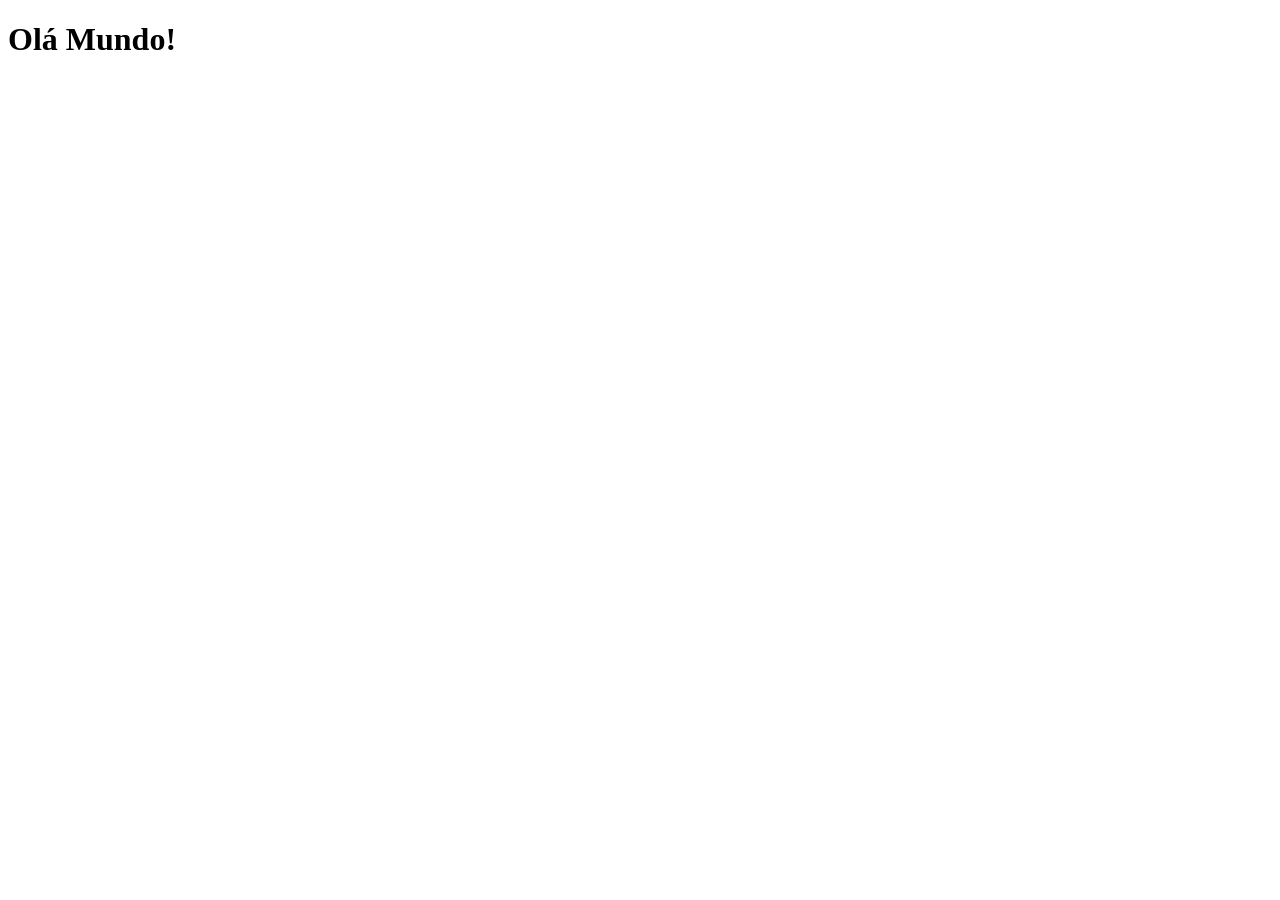
==== index.html @ baeea486 "Criei a página principal" ====
<!DOCTYPE html>
<html lang="pt-br">
<head>
    <meta charset="UTF-8">
    <meta name="viewport" content="width=device-width, initial-scale=1.0">
    <link rel="shortcut icon" href="favicon.ico" type="image/x-icon">
    <title>Projeto Redes Sociais</title>
</head>
<body>
    <h1>Olá Mundo!</h1>
</body>
</html>
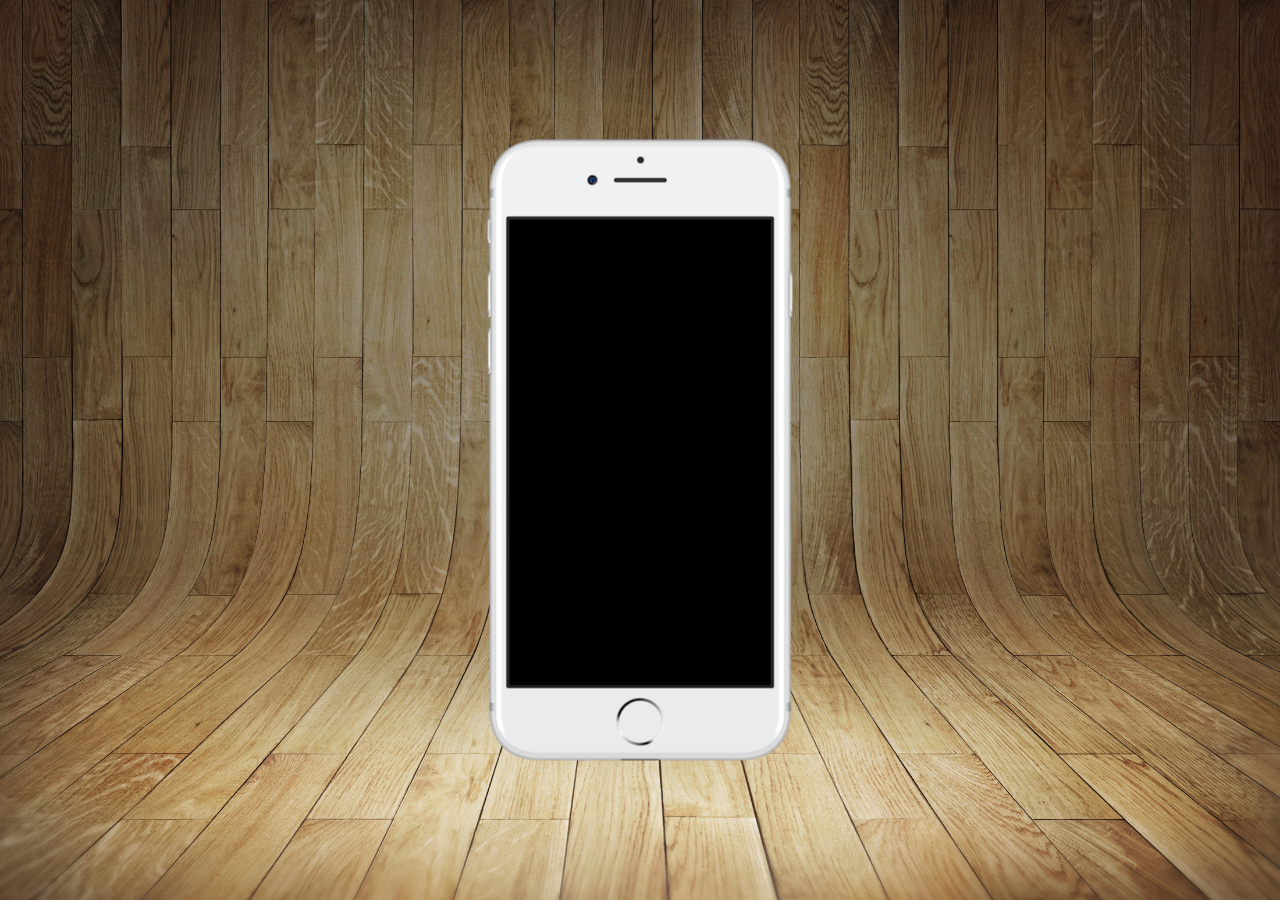
==== commit 7fc6677b: "video 12 mundo 4  HTML e CSS Criando a página inicial" ====
--- a/index.html
+++ b/index.html
@@ -4,9 +4,17 @@
     <meta charset="UTF-8">
     <meta name="viewport" content="width=device-width, initial-scale=1.0">
     <link rel="shortcut icon" href="favicon.ico" type="image/x-icon">
+    <link rel="stylesheet" href="estilos/style.css">
     <title>Projeto Redes Sociais</title>
 </head>
 <body>
-    <h1>Olá Mundo!</h1>
+    <main>
+        <section id="telefone">
+
+        </section>
+        <section id="redes-sociais">
+
+        </section>
+    </main>
 </body>
 </html>
--- a/estilos/style.css
+++ b/estilos/style.css
@@ -0,0 +1,35 @@
+@charset "UTF-8";
+
+*{
+    margin: 0px;
+    padding: 0px;
+    font-family: Arial, Helvetica, sans-serif;
+}
+html, body{
+    height: 100vh;
+    width: 100vw;
+    background-color: black;
+}
+
+body{
+    background: url(../imagens/fundo-madeira.jpg) no-repeat top center;
+    background-size: cover;
+    background-attachment: fixed;
+}
+
+main{
+    position: relative;
+    height: 100vh;
+}
+
+section#telefone{
+    position: absolute;
+    top: 50%;
+    left: 50%;
+
+    transform: translate(-50%, -50%);
+
+    height: 627px;
+    width: 311px;
+    background: url(../imagens/frame-iphone.png) no-repeat;
+}
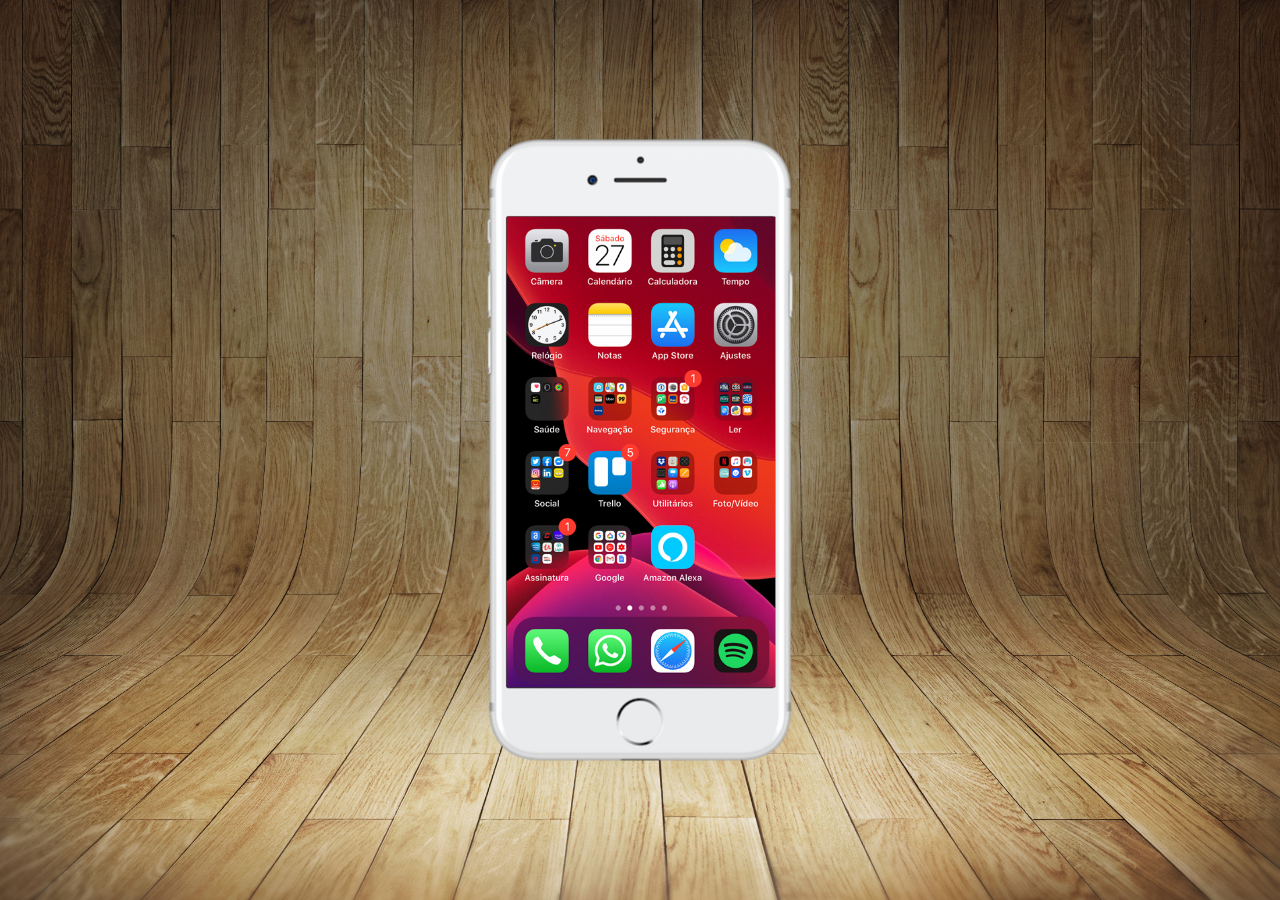
==== commit 05237ed7: "Criei a tela home" ====
--- a/index.html
+++ b/index.html
@@ -10,7 +10,7 @@
 <body>
     <main>
         <section id="telefone">
-
+            <iframe src="home.html"name="tela" id="tela" frameborder="0"></iframe>
         </section>
         <section id="redes-sociais">
 
--- a/estilos/style.css
+++ b/estilos/style.css
@@ -32,4 +32,14 @@
     height: 627px;
     width: 311px;
     background: url(../imagens/frame-iphone.png) no-repeat;
+}
+
+iframe#tela{
+    position: relative;
+    top: 80px;
+    left: 22px;
+
+    width: 269px;
+    height: 471px;
+
 }
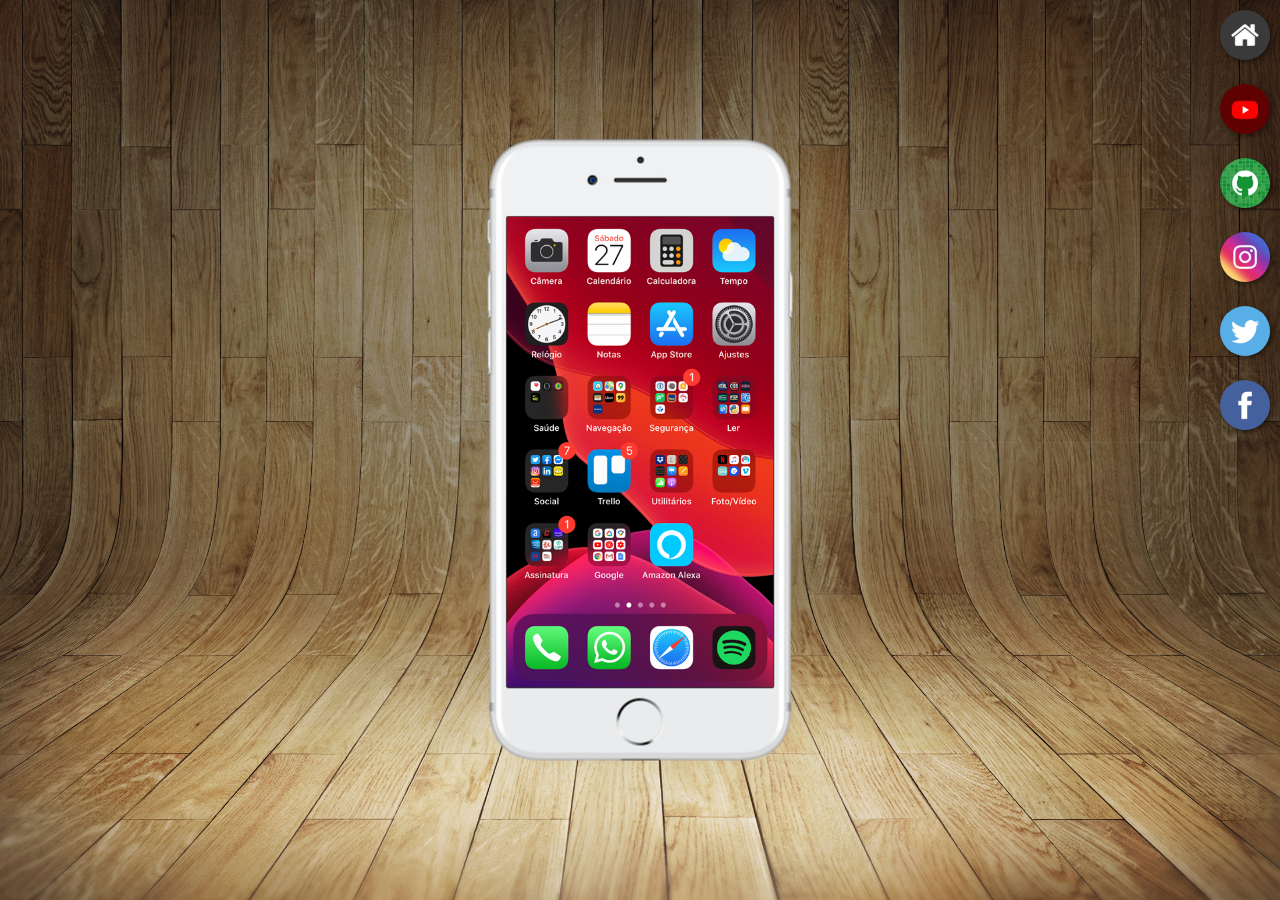
==== commit ab7708da: "criando os conteúdos na tela" ====
--- a/index.html
+++ b/index.html
@@ -10,10 +10,19 @@
 <body>
     <main>
         <section id="telefone">
-            <iframe src="home.html"name="tela" id="tela" frameborder="0"></iframe>
+            <iframe src="home.html"name="tela" id="tela" frameborder="0">
+                Seu navegador não é compatível com isso.
+            </iframe>
         </section>
         <section id="redes-sociais">
+            <a href="home.html" target="tela"><img src="imagens/logo-home.jpg" alt="home"></a><br>
 
+            <a href="youtube.html" target="tela"><img src="imagens/logo-youtube.jpg" alt="youtube"></a><br>
+            
+            <a href="github.html" target="tela"><img src="imagens/logo-github.jpg" alt="github"></a><br>
+            <a href="#" target="tela"><img src="imagens/logo-instagram.jpg" alt="instagram"></a><br>
+            <a href="#" target="tela"><img src="imagens/logo-twitter.jpg" alt="twitter"></a><br>
+            <a href="#" target="tela"><img src="imagens/logo-facebook.jpg" alt="facebook"></a>
         </section>
     </main>
 </body>
--- a/estilos/style.css
+++ b/estilos/style.css
@@ -26,9 +26,7 @@
     position: absolute;
     top: 50%;
     left: 50%;
-
     transform: translate(-50%, -50%);
-
     height: 627px;
     width: 311px;
     background: url(../imagens/frame-iphone.png) no-repeat;
@@ -38,8 +36,25 @@
     position: relative;
     top: 80px;
     left: 22px;
+    width: 267px;
+    height: 471px;
+}
 
-    width: 269px;
-    height: 471px;
+section#redes-sociais{
+    text-align: right;
+}
 
+section#redes-sociais img{
+    width: 50px;
+    margin: 10px;
+    border-radius: 50%;
+    box-shadow: 2px 2px 5px rgba(0, 0, 0, 0.493);
+    box-sizing: border-box;
+}
+
+section#redes-sociais img:hover{
+    border: 2px solid rgba(255, 255, 255, 0.603);
+    transform: translate(-3px, -3px);
+    box-shadow: 5px 5px 10px rgba(0, 0, 0, 0.685);
+    transition: transform .2s, border 1s;
 }
